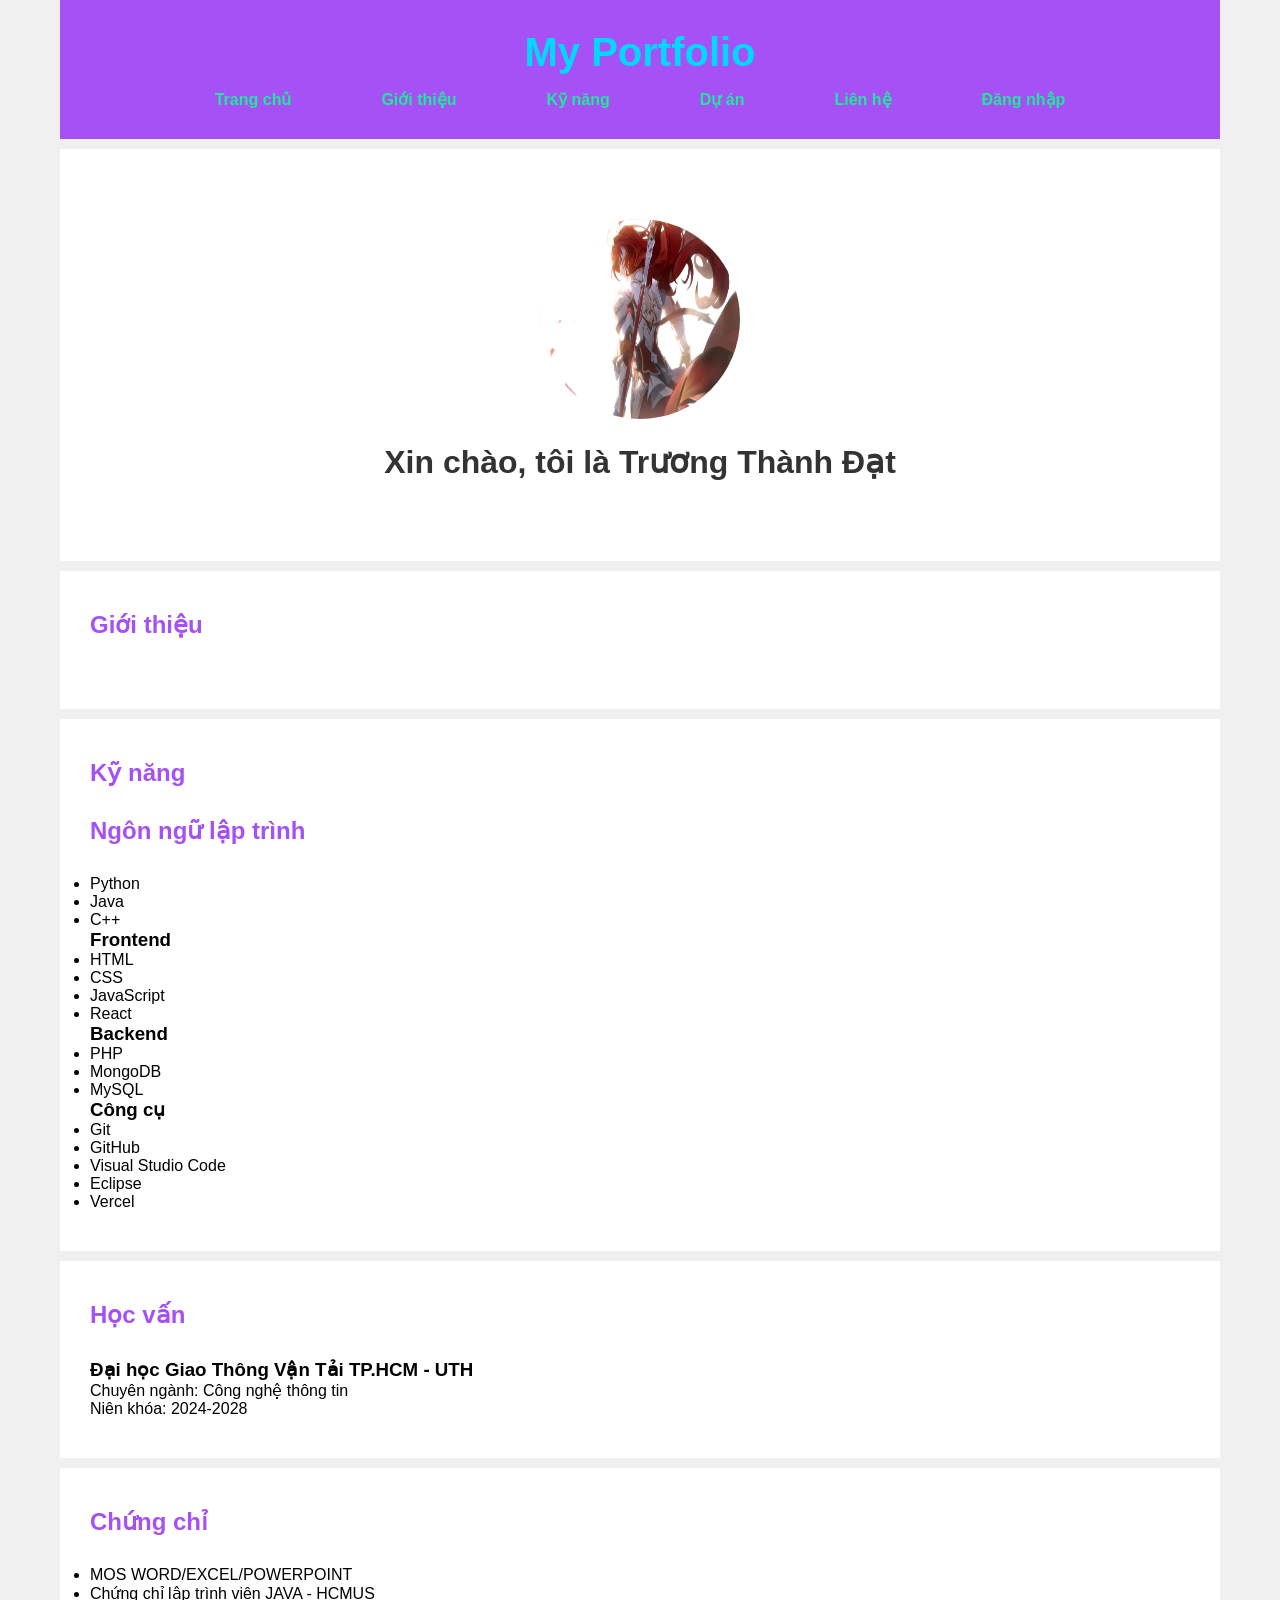
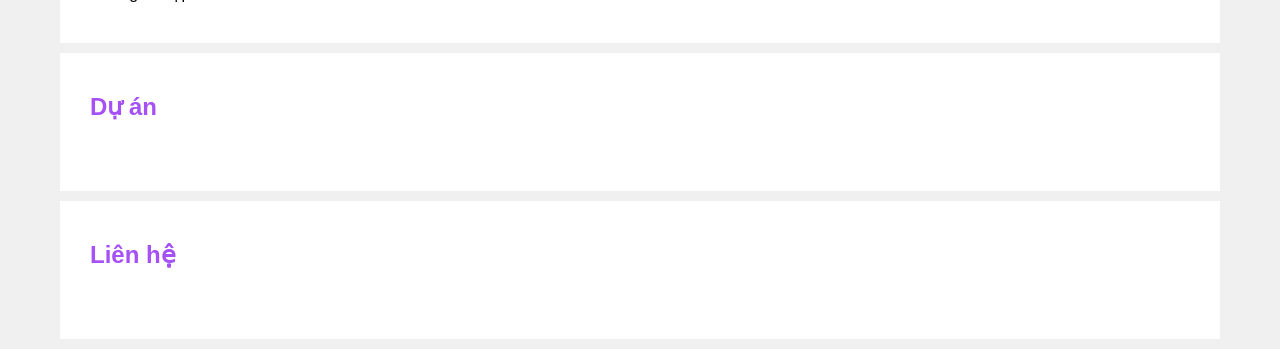
==== home.html @ b41b0a9d "Initial commit" ====
<!DOCTYPE html>
<html lang="vi">
<head>
    <meta charset="UTF-8">
    <meta name="viewport" content="width=device-width, initial-scale=1.0">
    <link rel="stylesheet" href="style.css">
    <title>Portfolio</title>
</head>
<body>
    <div class="container">
        <header>
            <h1>My Portfolio</h1>
            <nav>
                <ul class="menu">
                    <li><a href="#home">Trang chủ</a></li>
                    <li><a href="#about">Giới thiệu</a></li>
                    <li><a href="#skills">Kỹ năng</a></li>
                    <li><a href="#projects">Dự án</a></li>
                    <li><a href="#contact">Liên hệ</a></li>
                    <li><a href="">Đăng nhập</a></li>
                </ul>
            </nav>
        </header>

        <section id="home">
            <img src="avt.png" alt="avt" class="avatar">
            <h2>Xin chào, tôi là Trương Thành Đạt</h2>
        </section>

        <section id="about">
            <h2>Giới thiệu</h2>
        </section>

        <section id="skills">
            <h2>Kỹ năng</h2>
            <div>
                <h2>Ngôn ngữ lập trình</h2>
                <ul>
                    <li>Python</li>
                    <li>Java</li>
                    <li>C++</li>
                </ul>
                <h3>Frontend</h3>
                <ul>
                    <li>HTML</li>
                    <li>CSS</li>
                    <li>JavaScript</li>
                    <li>React</li>
                </ul>
                <h3>Backend</h3>
                <ul>
                    <li>PHP</li>
                    <li>MongoDB</li>
                    <li>MySQL</li>
                </ul>
            </div>

            <div>
                <h3>Công cụ</h3>
                    <ul>
                        <li>Git</li>
                        <li>GitHub</li>
                        <li>Visual Studio Code</li>
                        <li>Eclipse</li>
                        <li>Vercel</li>
                    </ul>
            </div>
        </section>

        <section id="education">
            <h2>Học vấn</h2>
            <div>
                <h3>Đại học Giao Thông Vận Tải TP.HCM - UTH</h3>
                <p>Chuyên ngành: Công nghệ thông tin</p>
                <p>Niên khóa: 2024-2028</p>
            </div>
        </section>

        <section id="certificates">
            <h2>Chứng chỉ</h2>
            <ul>
                <li>MOS WORD/EXCEL/POWERPOINT</li>
                <li>Chứng chỉ lập trình viên JAVA - HCMUS</li>
            </ul>
        </section>

        <section id="projects">
            <h2>Dự án</h2>
        </section>

        <section id="contact">
            <h2>Liên hệ</h2>
        </section>


        <footer>

        </footer>
    </div>
</body>
</html>
---- style.css ----
*{
    margin: 0;
    padding: 0;
    box-sizing: border-box;
}
:root{
    --primary-color: #a551f5;
    --secondary-color: #1ee99b;
}

body{
    background-color: #f0f0f0;
    font-family: Arial, sans-serif;
}
.container{
    width: 100%;
    max-width: 1200px;
    margin: auto;
    padding: 0 20px;
    background-color: #f0f0f0;
}
header{
    background-color: var(--primary-color);
    color: #fff;
    padding: 30px 20px;
    text-align: center;
}
header h1 {
    margin-bottom: 15px;
    font-size: 2.5rem;
    color: rgb(0, 217, 255);
}

.menu{
    list-style: none;
    display: flex;
    justify-content: center;
    flex-wrap: wrap;
    gap: 90px;
}
.menu a {
    color: var(--secondary-color);
    text-decoration: none;
    font-weight: 600;
    transition: color 0.3s ease;
}
.menu a:hover {
    color: #fff;
    zoom: 1.2;
}
.avatar{
    width: 200px;
    height: 200px;
    border-radius: 50%;
    margin-bottom: 20px;
    margin-top: 20px;
}

section {
    background-color: #fff;
    margin: 10px 0;
    padding: 40px 30px;
    
}
section h2 {
    color: var(--primary-color);
    margin-bottom: 20px;
    position: relative;
    padding-bottom: 10px;
}

#home {
    text-align: center;
    padding: 50px 20px;
}
#home h2 {
    font-size: 2rem;
    color: #333;
}
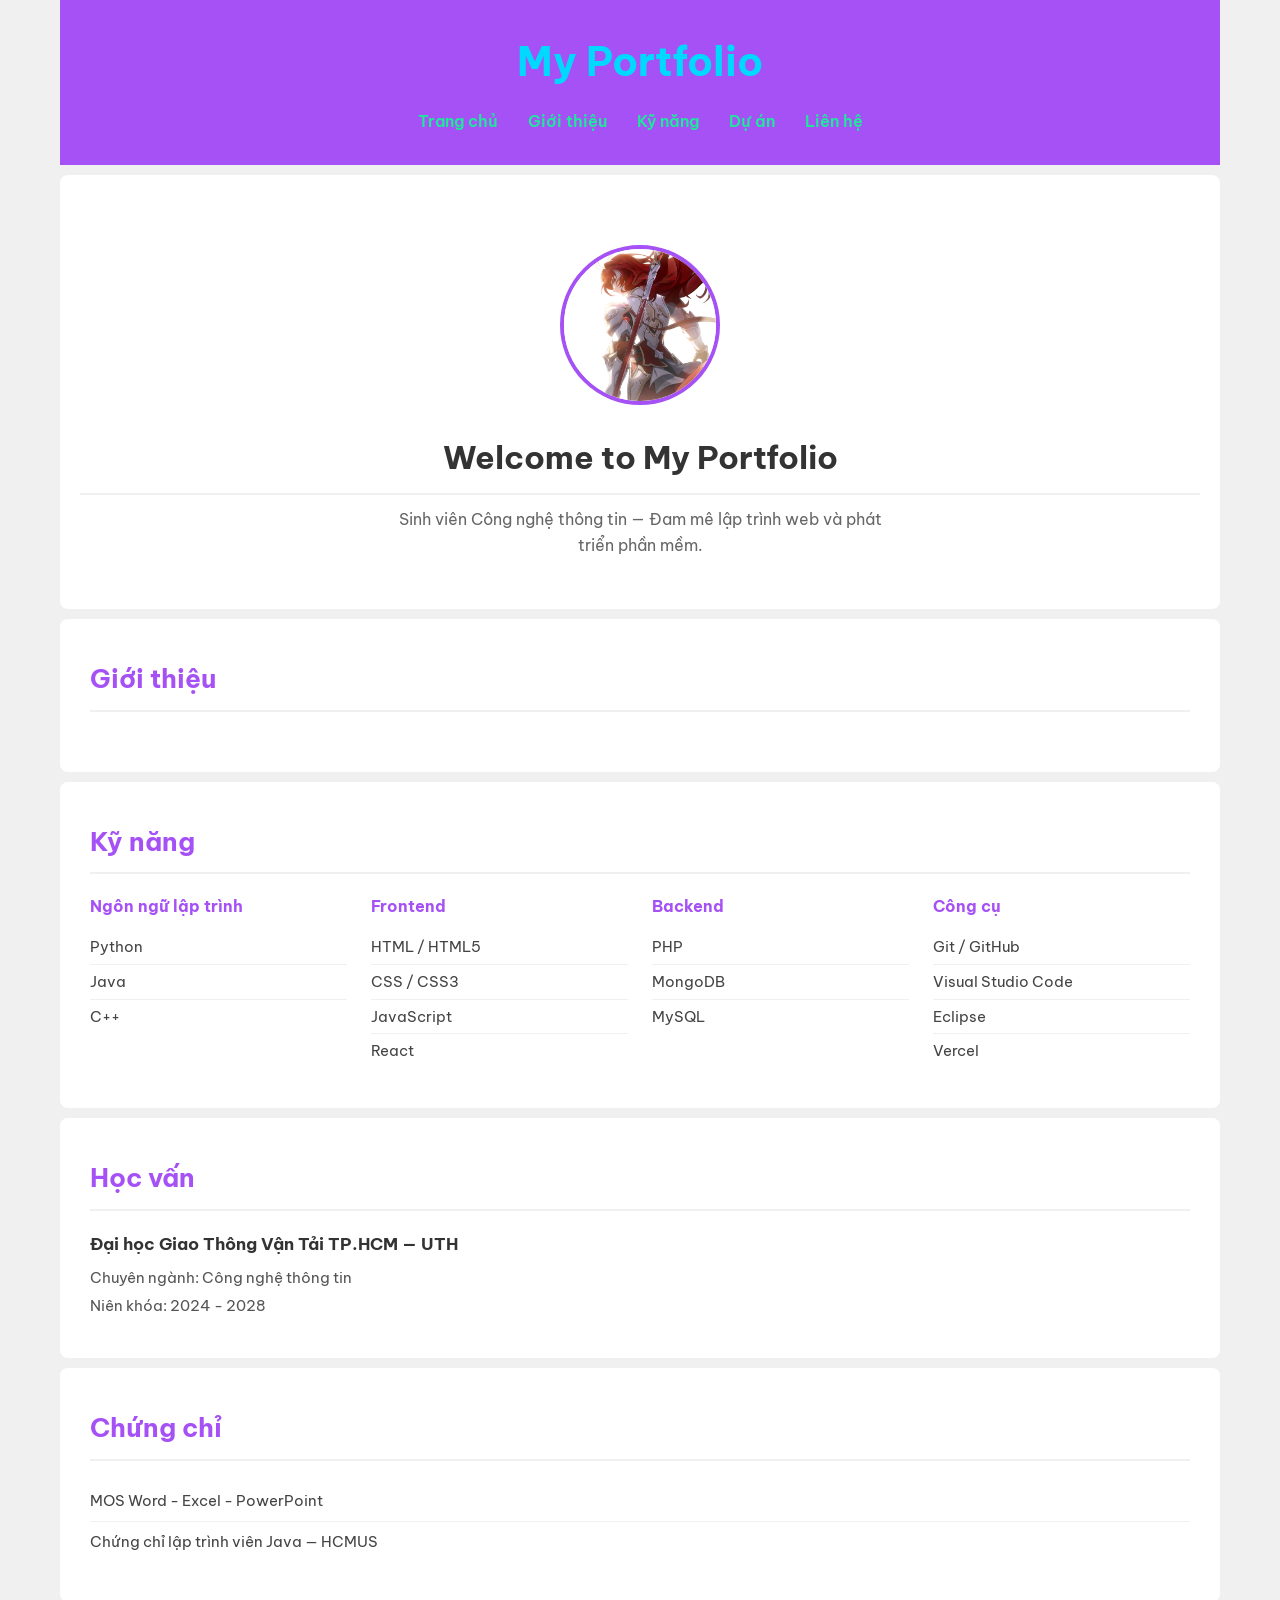
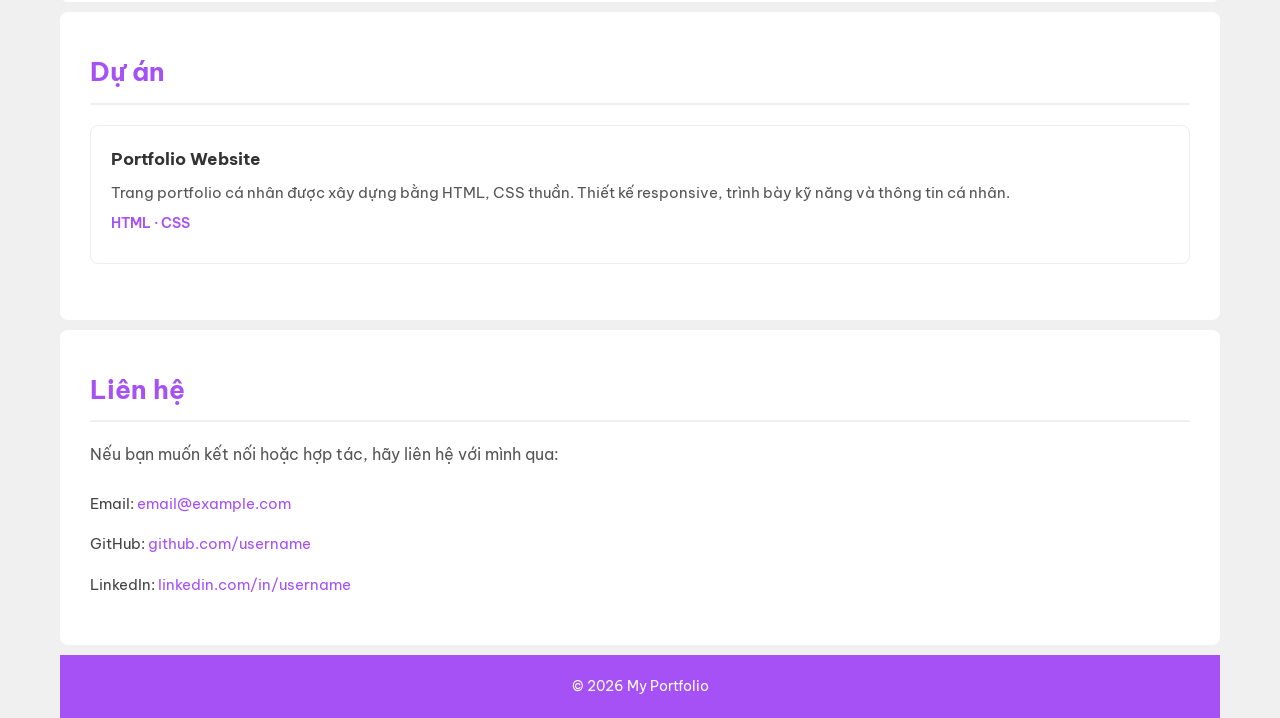
==== commit 5287c090: "add more css" ====
--- a/home.html
+++ b/home.html
@@ -4,6 +4,7 @@
     <meta charset="UTF-8">
     <meta name="viewport" content="width=device-width, initial-scale=1.0">
     <link rel="stylesheet" href="style.css">
+    <link href="https://fonts.googleapis.com/css2?family=Be+Vietnam+Pro:wght@400;500;600;700&display=swap" rel="stylesheet">
     <title>Portfolio</title>
 </head>
 <body>
@@ -17,14 +18,14 @@
                     <li><a href="#skills">Kỹ năng</a></li>
                     <li><a href="#projects">Dự án</a></li>
                     <li><a href="#contact">Liên hệ</a></li>
-                    <li><a href="">Đăng nhập</a></li>
                 </ul>
             </nav>
         </header>
 
         <section id="home">
             <img src="avt.png" alt="avt" class="avatar">
-            <h2>Xin chào, tôi là Trương Thành Đạt</h2>
+            <h2>Welcome to My Portfolio</h2>
+            <p class="tagline">Sinh viên Công nghệ thông tin — Đam mê lập trình web và phát triển phần mềm.</p>
         </section>
 
         <section id="about">
@@ -33,68 +34,85 @@
 
         <section id="skills">
             <h2>Kỹ năng</h2>
-            <div>
-                <h2>Ngôn ngữ lập trình</h2>
-                <ul>
-                    <li>Python</li>
-                    <li>Java</li>
-                    <li>C++</li>
-                </ul>
-                <h3>Frontend</h3>
-                <ul>
-                    <li>HTML</li>
-                    <li>CSS</li>
-                    <li>JavaScript</li>
-                    <li>React</li>
-                </ul>
-                <h3>Backend</h3>
-                <ul>
-                    <li>PHP</li>
-                    <li>MongoDB</li>
-                    <li>MySQL</li>
-                </ul>
-            </div>
+            <div class="skills-grid">
+                <div class="skill-group">
+                    <h3>Ngôn ngữ lập trình</h3>
+                    <ul>
+                        <li>Python</li>
+                        <li>Java</li>
+                        <li>C++</li>
+                    </ul>
+                </div>
 
-            <div>
-                <h3>Công cụ</h3>
+                <div class="skill-group">
+                    <h3>Frontend</h3>
                     <ul>
-                        <li>Git</li>
-                        <li>GitHub</li>
+                        <li>HTML / HTML5</li>
+                        <li>CSS / CSS3</li>
+                        <li>JavaScript</li>
+                        <li>React</li>
+                    </ul>
+                </div>
+
+                <div class="skill-group">
+                    <h3>Backend</h3>
+                    <ul>
+                        <li>PHP</li>
+                        <li>MongoDB</li>
+                        <li>MySQL</li>
+                    </ul>
+                </div>
+
+                <div class="skill-group">
+                    <h3>Công cụ</h3>
+                    <ul>
+                        <li>Git / GitHub</li>
                         <li>Visual Studio Code</li>
                         <li>Eclipse</li>
                         <li>Vercel</li>
                     </ul>
+                </div>
             </div>
         </section>
 
         <section id="education">
             <h2>Học vấn</h2>
-            <div>
-                <h3>Đại học Giao Thông Vận Tải TP.HCM - UTH</h3>
+            <div class="edu-item">
+                <h3>Đại học Giao Thông Vận Tải TP.HCM — UTH</h3>
                 <p>Chuyên ngành: Công nghệ thông tin</p>
-                <p>Niên khóa: 2024-2028</p>
+                <p>Niên khóa: 2024 - 2028</p>
             </div>
         </section>
 
         <section id="certificates">
             <h2>Chứng chỉ</h2>
-            <ul>
-                <li>MOS WORD/EXCEL/POWERPOINT</li>
-                <li>Chứng chỉ lập trình viên JAVA - HCMUS</li>
+            <ul class="cert-list">
+                <li>MOS Word - Excel - PowerPoint</li>
+                <li>Chứng chỉ lập trình viên Java — HCMUS</li>
             </ul>
         </section>
 
         <section id="projects">
             <h2>Dự án</h2>
+            <div class="project-card">
+                <h3>Portfolio Website</h3>
+                <p>Trang portfolio cá nhân được xây dựng bằng HTML, CSS thuần. Thiết kế responsive, trình bày kỹ năng và thông tin cá nhân.</p>
+                <p class="tech-tags">HTML · CSS</p>
+            </div>
         </section>
 
         <section id="contact">
             <h2>Liên hệ</h2>
+            <p>Nếu bạn muốn kết nối hoặc hợp tác, hãy liên hệ với mình qua:</p>
+            <ul class="contact-list">
+                <li>Email: <a href="mailto:email@example.com">email@example.com</a></li>
+                <li>GitHub: <a href="https://github.com/" target="_blank">github.com/username</a></li>
+                <li>LinkedIn: <a href="https://linkedin.com/" target="_blank">linkedin.com/in/username</a></li>
+            </ul>
         </section>
 
-
         <footer>
-
+            <p>© 2026 My Portfolio</p>
         </footer>
     </div>
 </body>
--- a/style.css
+++ b/style.css
@@ -1,79 +1,254 @@
-*{
+* {
     margin: 0;
     padding: 0;
     box-sizing: border-box;
 }
-:root{
+
+:root {
     --primary-color: #a551f5;
     --secondary-color: #1ee99b;
-}
-
-body{
-    background-color: #f0f0f0;
-    font-family: Arial, sans-serif;
-}
-.container{
+    --background-color: #f0f0f0;
+    --text-color: #333;
+    --font-family: 'Be Vietnam Pro', Arial, sans-serif;
+    --border-radius: 10px;
+}
+
+body {
+    background-color: var(--background-color);
+    font-family: var(--font-family);
+    color: var(--text-color);
+    line-height: 1.6;
+}
+
+.container {
     width: 100%;
     max-width: 1200px;
     margin: auto;
     padding: 0 20px;
-    background-color: #f0f0f0;
-}
-header{
+}
+
+/* HEADER */
+header {
     background-color: var(--primary-color);
     color: #fff;
     padding: 30px 20px;
     text-align: center;
 }
+
 header h1 {
     margin-bottom: 15px;
     font-size: 2.5rem;
     color: rgb(0, 217, 255);
 }
 
-.menu{
+.menu {
     list-style: none;
     display: flex;
     justify-content: center;
     flex-wrap: wrap;
-    gap: 90px;
-}
+    gap: 30px;
+}
+
 .menu a {
     color: var(--secondary-color);
     text-decoration: none;
     font-weight: 600;
-    transition: color 0.3s ease;
-}
+    transition: color 0.3s ease, transform 0.3s ease;
+    display: inline-block;
+}
+
 .menu a:hover {
     color: #fff;
-    zoom: 1.2;
-}
-.avatar{
-    width: 200px;
-    height: 200px;
-    border-radius: 50%;
-    margin-bottom: 20px;
-    margin-top: 20px;
-}
-
+    transform: scale(1.15);
+}
+
+/* SECTIONS */
 section {
     background-color: #fff;
     margin: 10px 0;
     padding: 40px 30px;
-    
-}
+    border-radius: 8px;
+}
+
 section h2 {
     color: var(--primary-color);
     margin-bottom: 20px;
-    position: relative;
     padding-bottom: 10px;
-}
-
+    border-bottom: 2px solid #f0f0f0;
+    font-size: 1.6rem;
+}
+
+/* HOME */
 #home {
     text-align: center;
     padding: 50px 20px;
 }
+
 #home h2 {
     font-size: 2rem;
     color: #333;
+    margin-bottom: 12px;
+}
+
+.avatar {
+    width: 160px;
+    height: 160px;
+    border-radius: 50%;
+    margin-bottom: 20px;
+    margin-top: 20px;
+    border: 4px solid var(--primary-color);
+    object-fit: cover;
+}
+
+.tagline {
+    color: #666;
+    font-size: 1rem;
+    max-width: 500px;
+    margin: 0 auto;
+}
+
+/* ABOUT */
+#about p {
+    color: #555;
+    font-size: 0.97rem;
+}
+
+/* SKILLS */
+.skills-grid {
+    display: grid;
+    grid-template-columns: repeat(auto-fit, minmax(180px, 1fr));
+    gap: 24px;
+}
+
+.skill-group h3 {
+    color: var(--primary-color);
+    font-size: 1rem;
+    margin-bottom: 10px;
+}
+
+.skill-group ul {
+    list-style: none;
+    padding: 0;
+}
+
+.skill-group ul li {
+    padding: 5px 0;
+    border-bottom: 1px solid #f0f0f0;
+    font-size: 0.93rem;
+    color: #444;
+}
+
+.skill-group ul li:last-child {
+    border-bottom: none;
+}
+
+/* EDUCATION */
+.edu-item h3 {
+    color: #333;
+    font-size: 1.05rem;
+    margin-bottom: 8px;
+}
+
+.edu-item p {
+    color: #555;
+    font-size: 0.93rem;
+    margin-top: 4px;
+}
+
+/* CERTIFICATES */
+.cert-list {
+    list-style: none;
+    padding: 0;
+}
+
+.cert-list li {
+    padding: 8px 0;
+    border-bottom: 1px solid #f0f0f0;
+    color: #444;
+    font-size: 0.95rem;
+}
+
+.cert-list li:last-child {
+    border-bottom: none;
+}
+
+/* PROJECTS */
+.project-card {
+    border: 1px solid #eee;
+    border-radius: 8px;
+    padding: 20px;
+    margin-bottom: 16px;
+}
+
+.project-card h3 {
+    color: #333;
+    margin-bottom: 8px;
+    font-size: 1.05rem;
+}
+
+.project-card p {
+    color: #555;
+    font-size: 0.93rem;
+    margin-bottom: 8px;
+}
+
+.tech-tags {
+    color: var(--primary-color) !important;
+    font-size: 0.85rem !important;
+    font-weight: 600;
+}
+
+/* CONTACT */
+#contact > p {
+    color: #555;
+    margin-bottom: 16px;
+}
+
+.contact-list {
+    list-style: none;
+    padding: 0;
+}
+
+.contact-list li {
+    padding: 8px 0;
+    font-size: 0.95rem;
+    color: #444;
+}
+
+.contact-list a {
+    color: var(--primary-color);
+    text-decoration: none;
+}
+
+.contact-list a:hover {
+    text-decoration: underline;
+}
+
+/* FOOTER */
+footer {
+    background-color: var(--primary-color);
+    color: #fff;
+    text-align: center;
+    padding: 20px;
+    font-size: 0.9rem;
+    margin-top: 10px;
+}
+
+/* RESPONSIVE */
+@media (max-width: 600px) {
+    header h1 {
+        font-size: 1.8rem;
+    }
+
+    .menu {
+        gap: 16px;
+    }
+
+    section {
+        padding: 30px 20px;
+    }
+
+    .skills-grid {
+        grid-template-columns: 1fr 1fr;
+    }
 }
